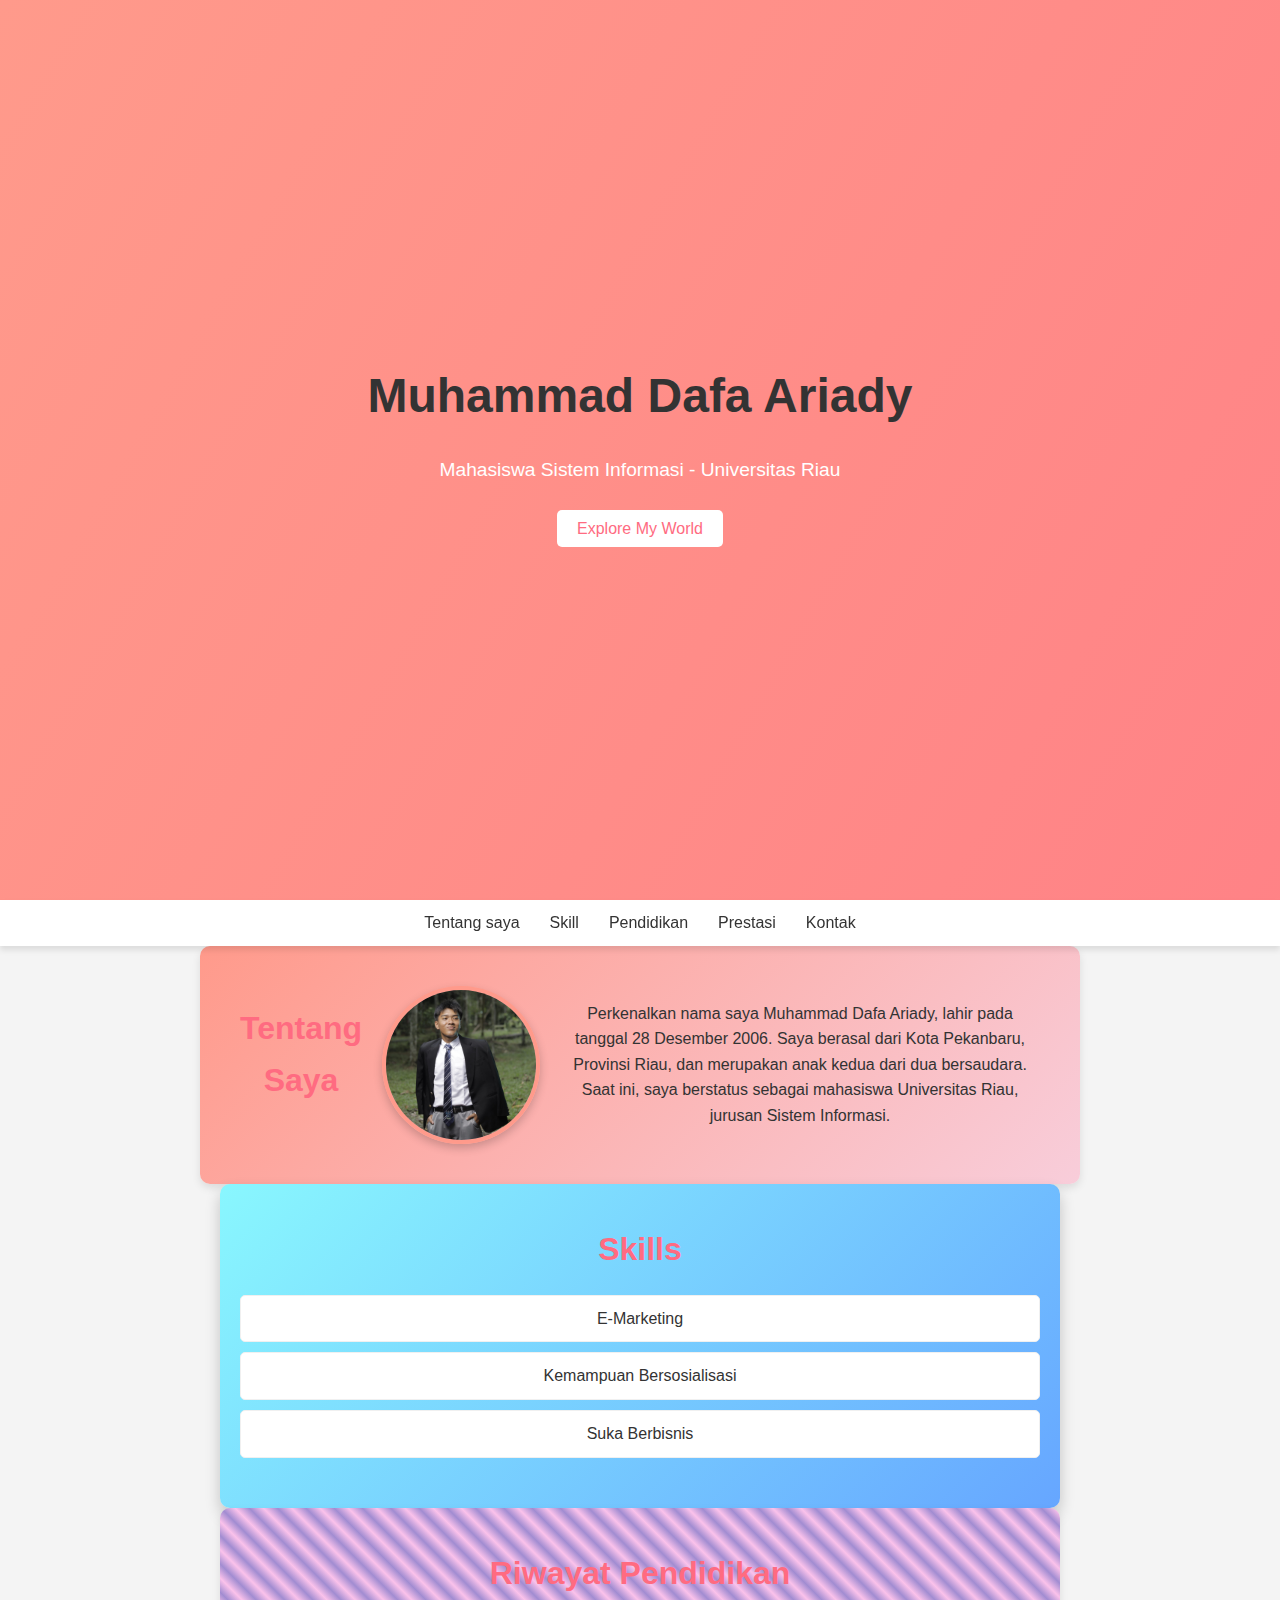
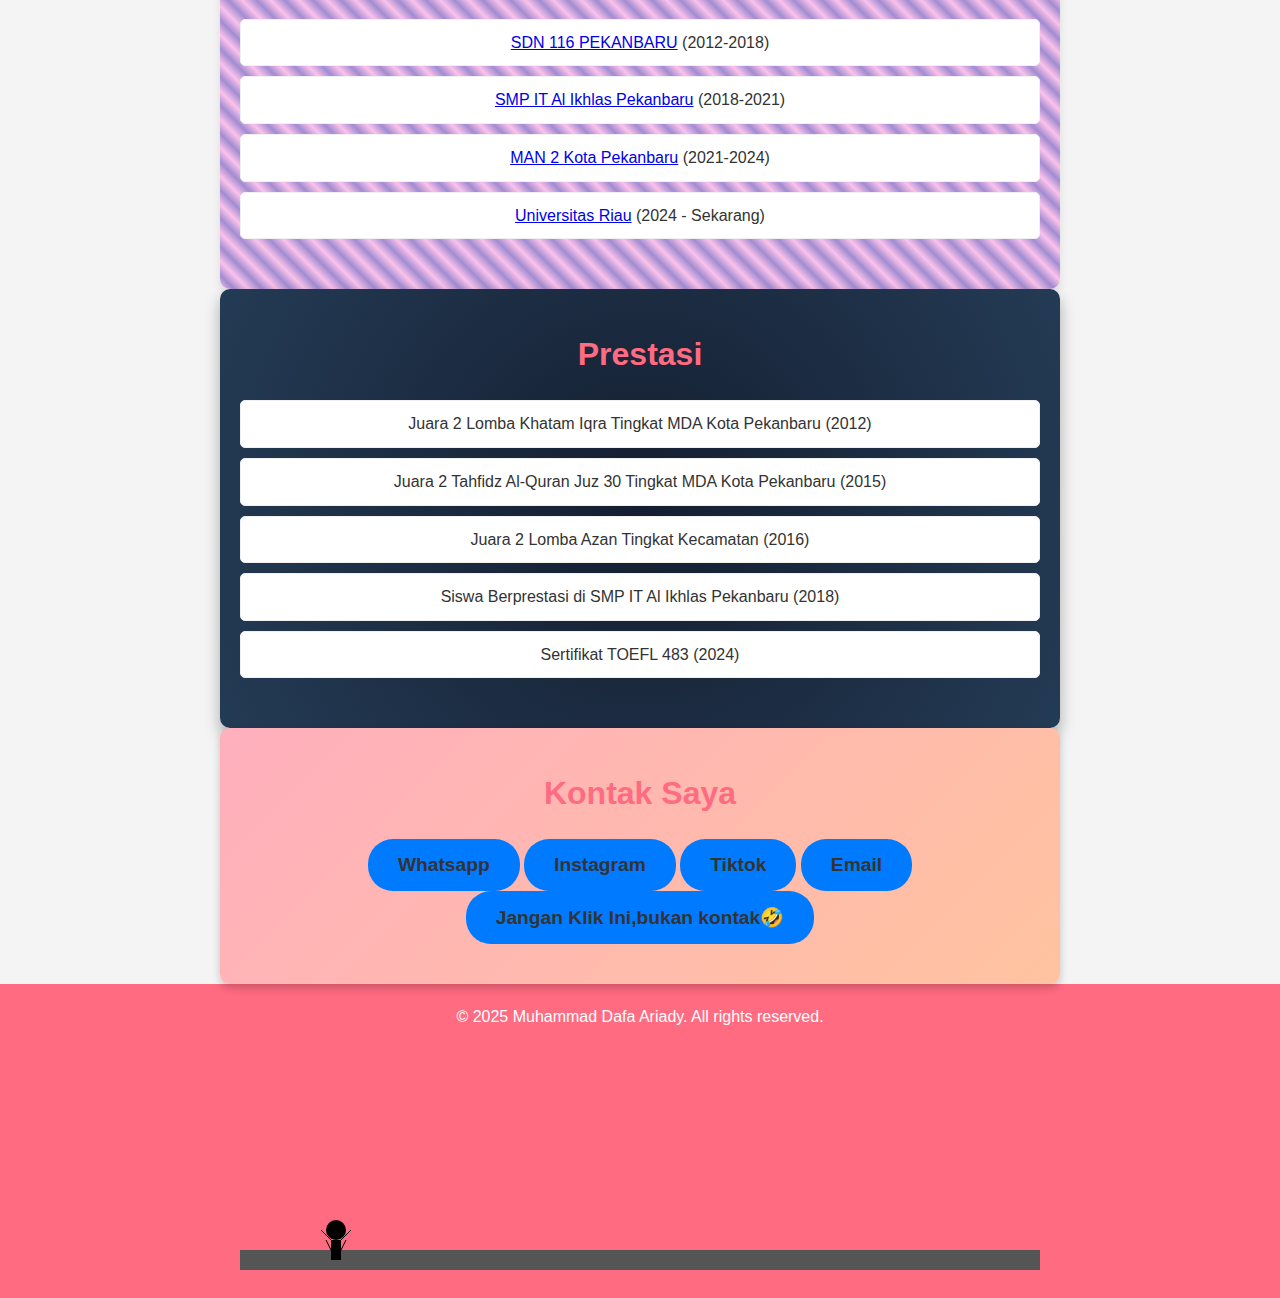
==== index.html @ 721c20ff "Add files via upload" ====
<!DOCTYPE html>
<html lang="en">
<head>
    <meta charset="UTF-8">
    <meta name="viewport" content="width=device-width, initial-scale=1.0">
    <title>Muhammad Dafa Ariady - Personal Website</title>
    <link rel="stylesheet" href="style.css">
</head>
<body>
    <div class="hero">
        <div class="particles"></div>
        <div class="hero-content">
            <h1 class="animate-text">Muhammad Dafa Ariady</h1>
            <p class="animate-text">Mahasiswa Sistem Informasi - Universitas Riau</p>
            <a href="#about" class="btn animate-text">Explore My World</a>
        </div>
    </div>
    <nav>
        <ul class="nav-links">
            <li><a href="#about">Tentang saya</a></li>
            <li><a href="#skills">Skill</a></li>
            <li><a href="#education">Pendidikan</a></li>
            <li><a href="#achievements">Prestasi</a></li>
            <li><a href="#contact">Kontak</a></li>
        </ul>
    </nav>

    <section id="about" class="section">
        <h2>Tentang Saya</h2>
        <div class="about-content">
            <img src="WhatsApp Image 2025-01-17 at 15.14.47_fd2fe288.jpg" alt="Muhammad Dafa Ariady" class="profile-photo">
            <p>Perkenalkan nama saya Muhammad Dafa Ariady, lahir pada tanggal 28 Desember 2006. Saya berasal dari Kota Pekanbaru, Provinsi Riau, dan merupakan anak kedua dari dua bersaudara. Saat ini, saya berstatus sebagai mahasiswa Universitas Riau, jurusan Sistem Informasi.</p>
        </div>
    </section>

    <section id="skills" class="section">
        <h2>Skills</h2>
        <ul>
            <li>E-Marketing</li>
            <li>Kemampuan Bersosialisasi</li>
            <li>Suka Berbisnis</li>
        </ul>
    </section>

    <section id="education" class="section">
        <h2>Riwayat Pendidikan</h2>
        <ul>
            <li><a href="https://maps.app.goo.gl/V5j1E4uMadoN4Wom6">SDN 116 PEKANBARU</a> (2012-2018)</li>
            <li><a href="https://maps.app.goo.gl/zqLnY8dM6WeZjiRg9">SMP IT Al Ikhlas Pekanbaru</a> (2018-2021)</a></li>
            <li><a href="https://maps.app.goo.gl/3FLZnToYGnEe5gfJ9">MAN 2 Kota Pekanbaru</a> (2021-2024)</li>
            <li><a href="https://unri.ac.id/">Universitas Riau</a> (2024 - Sekarang)</li>
        </ul>
    </section>

    <section id="achievements" class="section">
        <h2>Prestasi</h2>
        <ul>
            <li>Juara 2 Lomba Khatam Iqra Tingkat MDA Kota Pekanbaru (2012)</li>
            <li>Juara 2 Tahfidz Al-Quran Juz 30 Tingkat MDA Kota Pekanbaru (2015)</li>
            <li>Juara 2 Lomba Azan Tingkat Kecamatan (2016)</li>
            <li>Siswa Berprestasi di SMP IT Al Ikhlas Pekanbaru (2018)</li>
            <li>Sertifikat TOEFL 483 (2024)</li>
        </ul>
    </section>

    <section id="contact" class="section">
        <h2>Kontak Saya</h2>
            <button class="WA"><a href="https://wa.me/6281270403788">Whatsapp</a></li></button>
            <button class="IG"><a href="https://www.instagram.com/muhammaddafaariady?igsh=MXhnbjdsczNmcThhbg==">Instagram</a></li></button>
            <button class="TT"><a href="https://www.tiktok.com/@orangmantap28?is_from_webapp=1&sender_device=pc">Tiktok</a></li></button>
            <button class="TT"><a href="mailto:muhammaddafaariady@gmail.com">Email</a></li></button>
            <button class="TT"><a href="../CV DAFA/video.html">Jangan Klik Ini,bukan kontak🤣</a></li></button>
    </section>

    <footer>
        <p>&copy; 2025 Muhammad Dafa Ariady. All rights reserved.</p>
    </footer>

    <footer>
    
        <canvas id="runnerCanvas" width="800" height="200"></canvas>
    </footer>
    
    <script src="style.js"></script>
</body>
</html>
---- style.css ----
/* Reset Styles */
body, ul, h1, h2, p {
    margin: 0;
    padding: 0;
    box-sizing: border-box;
}

/* General Styles */
body {
    font-family: 'Arial', sans-serif;
    line-height: 1.6;
    color: #333;
    background: #f4f4f9;
}

/* Hero Section */
.hero {
    position: relative;
    height: 100vh;
    display: flex;
    justify-content: center;
    align-items: center;
    text-align: center;
    background: linear-gradient(120deg, #ff9a8b, #ff6b81, #f8cdda);
    background-size: 400% 400%;
    color: white;
    animation: gradientBG 10s ease infinite;
}

@keyframes gradientBG {
    0% {
        background-position: 0% 50%;
    }
    50% {
        background-position: 100% 50%;
    }
    100% {
        background-position: 0% 50%;
    }
}

.hero-content h1 {
    font-size: 3rem;
    margin-bottom: 20px;
    animation: fadeInDown 1s ease-in-out;
}

.hero-content p {
    font-size: 1.2rem;
    margin-bottom: 30px;
    animation: fadeIn 1.5s ease-in-out;
}

.hero-content .btn {
    text-decoration: none;
    padding: 10px 20px;
    background: #fff;
    color: #ff6b81;
    border-radius: 5px;
    font-size: 1rem;
    transition: 0.3s ease;
    animation: fadeInUp 2s ease-in-out;
}

.hero-content .btn:hover {
    background: #ff6b81;
    color: #fff;
}

/* Navigation */
nav {
    background: #fff;
    padding: 10px 20px;
    position: sticky;
    top: 0;
    box-shadow: 0 4px 6px rgba(0, 0, 0, 0.1);
    z-index: 100;
}

.nav-links {
    display: flex;
    justify-content: center;
    list-style: none;
}

.nav-links li {
    margin: 0 15px;
}

.nav-links a {
    text-decoration: none;
    color: #333;
    font-size: 1rem;
    transition: 0.3s ease;
}

.nav-links a:hover {
    color: #ff6b81;
}

/* Sections */
.section {
    padding: 50px 20px;
    max-width: 800px;
    margin: auto;
    text-align: center;
}

.section h2 {
    font-size: 2rem;
    margin-bottom: 20px;
    color: #ff6b81;
}

.section ul {
    list-style: none;
    padding: 0;
}

.section ul li {
    padding: 10px;
    margin: 10px 0;
    background: #fff;
    border: 1px solid #f0f0f0;
    border-radius: 5px;
    transition: transform 0.3s ease, background 0.3s ease, box-shadow 0.3s ease;
}

.section ul li:hover {
    background: #ff6b81;
    color: #fff;
    transform: translateY(-5px);
    box-shadow: 0 10px 15px rgba(0, 0, 0, 0.2);
}

/* Footer */
footer {
    text-align: center;
    padding: 20px;
    background: #ff6b81;
    color: #fff;
}

/* Animations */
@keyframes fadeInDown {
    from {
        opacity: 0;
        transform: translateY(-20px);
    }
    to {
        opacity: 1;
        transform: translateY(0);
    }
}

@keyframes fadeIn {
    from {
        opacity: 0;
    }
    to {
        opacity: 1;
    }
}

@keyframes fadeInUp {
    from {
        opacity: 0;
        transform: translateY(20px);
    }
    to {
        opacity: 1;
        transform: translateY(0);
    }
}

/* Style untuk About section */
#about {
    display: flex;
    align-items: center;
    gap: 20px;
    padding: 40px;
}

.about-content {
    display: flex;
    align-items: center;
    gap: 20px;
}

.profile-photo {
    width: 150px;
    height: 150px;
    border-radius: 50%;
    object-fit: cover;
    border: 3px solid #ddd;
}

/* Styling untuk bagian lainnya (opsional) */
body {
    font-family: Arial, sans-serif;
    margin: 0;
    padding: 0;
    background-color: #f4f4f4;
}

h1, h2 {
    color: #333;
}

/* Menambahkan background partikel */
.hero {
    position: relative;
    height: 100vh;
    display: flex;
    justify-content: center;
    align-items: center;
    text-align: center;
    background-color: #333;
    color: white;
}

.particles {
    position: absolute;
    top: 0;
    left: 0;
    width: 100%;
    height: 100%;
    pointer-events: none;
    z-index: -1;
}

/* Efek partikel */
.particle {
    position: absolute;
    width: 5px;
    height: 5px;
    background-color: #ffffff;
    border-radius: 50%;
    animation: particle-move 5s infinite;
}

@keyframes particle-move {
    0% {
        transform: translate(0, 0);
        opacity: 1;
    }
    100% {
        transform: translate(var(--x), var(--y));
        opacity: 0;
    }
}

/* Animasi untuk elemen teks */
.animate-text {
    animation: text-animate 2s ease-in-out;
}

@keyframes text-animate {
    0% {
        opacity: 0;
        transform: translateY(-20px);
    }
    100% {
        opacity: 1;
        transform: translateY(0);
    }
}

/* Tombol (Button) Hover */
.btn {
    text-decoration: none;
    padding: 10px 20px;
    background: #fff;
    color: #ff6b81;
    border-radius: 5px;
    font-size: 1rem;
    transition: transform 0.3s ease, background 0.3s ease, color 0.3s ease;
}

.btn:hover {
    background: #ff6b81;
    color: #fff;
    transform: scale(1.1);
}

/* Link Navigasi Hover */
.nav-links a {
    text-decoration: none;
    color: #333;
    position: relative;
    font-size: 1rem;
    padding: 5px 0;
    transition: color 0.3s ease;
}

.nav-links a::after {
    content: '';
    position: absolute;
    width: 0;
    height: 2px;
    background: #ff6b81;
    left: 0;
    bottom: 0;
    transition: width 0.3s ease;
}

.nav-links a:hover {
    color: #ff6b81;
}

.nav-links a:hover::after {
    width: 100%;
}

/* Gambar Profil Hover */
.profile-photo {
    width: 150px;
    height: 150px;
    border-radius: 50%;
    transition: transform 0.3s ease, box-shadow 0.3s ease;
}

.profile-photo:hover {
    transform: scale(1.1);
    box-shadow: 0 10px 20px rgba(0, 0, 0, 0.2);
}

/* Hover untuk bagian Contact */
#contact p {
    margin: 10px 0;
    font-size: 1rem;
    transition: transform 0.3s ease, color 0.3s ease;
}

#contact p:hover {
    color: #ff6b81;
    transform: scale(1.05);
}

/* Hover khusus untuk link di Contact (Instagram) */
#contact a {
    text-decoration: none;
    color: #333;
    font-weight: bold;
    transition: color 0.3s ease, transform 0.3s ease;
}

#contact a:hover {
    color: #ff6b81;
    transform: scale(1.1);
}

#about {
    display: flex;
    align-items: center;
    gap: 20px;
    padding: 40px;
    background: linear-gradient(135deg, #ff9a8b, #f8cdda);
    color: #333;
    border-radius: 10px;
    box-shadow: 0 4px 8px rgba(0, 0, 0, 0.1);
}


.profile-photo {
    width: 150px;
    height: 150px;
    border-radius: 50%;
    object-fit: cover;
    border: 4px solid #ff9a8b;
    box-shadow: 0 4px 10px rgba(0, 0, 0, 0.2);
}

#about:hover {
    transform: scale(1.02);
    transition: transform 0.3s ease, box-shadow 0.3s ease;
    box-shadow: 0 12px 20px rgba(0, 0, 0, 0.3);
}

#skills {
    background: linear-gradient(135deg, #89f7fe, #66a6ff);
    padding: 40px 20px;
    
    border-radius: 10px;
    box-shadow: 0 8px 15px rgba(0, 0, 0, 0.2);
    text-align: center;
}

#skills:hover {
    transform: scale(1.02);
    transition: transform 0.3s ease;
    box-shadow: 0 12px 20px rgba(0, 0, 0, 0.3);
}

#education {
    background: repeating-linear-gradient(
        45deg,
        #fbc2eb,
        #a18cd1 10px,
        #fbc2eb 20px
    );
    padding: 40px 20px;
    color: #333;
    border-radius: 10px;
    box-shadow: 0 4px 8px rgba(0, 0, 0, 0.1);
    text-align: center;
}

#education:hover {
    transform: scale(1.02);
    transition: transform 0.3s ease;
    box-shadow: 0 12px 20px rgba(0, 0, 0, 0.3);
}

#achievements {
    background: radial-gradient(circle, #141e30, #243b55);
    padding: 40px 20px;
   
    border-radius: 10px;
    box-shadow: 0 8px 15px rgba(0, 0, 0, 0.3);
    position: relative;
    overflow: hidden;
}

#achievements::before {
    content: '';
    position: absolute;
    top: 0;
    left: 0;
    width: 100%;
    height: 100%;
    background: url('particles.png');
    opacity: 0.2;
    z-index: -1;
}

#achievements:hover {
    transform: scale(1.02);
    transition: transform 0.3s ease;
    box-shadow: 0 12px 20px rgba(0, 0, 0, 0.4);
}

#contact {
    background: linear-gradient(135deg, #ffafbd, #ffc3a0);
    padding: 40px 20px;
    color: #333;
    border-radius: 10px;
    box-shadow: 0 4px 8px rgba(0, 0, 0, 0.2);
    position: relative;
    text-align: center;
    overflow: hidden;
}

#contact::before {
    content: '';
    position: absolute;
    top: -50%;
    left: -50%;
    width: 200%;
    height: 200%;
    background: radial-gradient(circle, rgba(255, 255, 255, 0.2), transparent 60%);
    animation: rotate 10s linear infinite;
    z-index: -1;
}

@keyframes rotate {
    0% {
        transform: rotate(0deg);
    }
    100% {
        transform: rotate(360deg);
    }
}

#contact:hover {
    transform: scale(1.02);
    transition: transform 0.3s ease;
    box-shadow: 0 12px 20px rgba(0, 0, 0, 0.3);
}

.WA {
    background-color: #007bff; /* Warna dasar biru */
    color: white; /* Warna teks */
    border: none;
    border-radius: 25px; /* Membulatkan tombol */
    padding: 15px 30px; /* Ukuran tombol */
    font-size: 1.2em; /* Ukuran teks */
    font-weight: bold;
    cursor: pointer;
    transition: all 0.3s ease; /* Efek transisi */
}

.WA:hover {
    background-color: #0056b3; /* Warna saat hover */
    box-shadow: 0px 5px 15px rgba(0, 0, 0, 0.3); /* Efek bayangan */
    transform: scale(1.1); /* Sedikit memperbesar tombol */
}

.WA:active {
    .btn:active 
        transform: scale(1); /* Mengembalikan skala saat diklik */
}

.IG {
    background-color: #007bff; /* Warna dasar biru */
    color: white; /* Warna teks */
    border: none;
    border-radius: 25px; /* Membulatkan tombol */
    padding: 15px 30px; /* Ukuran tombol */
    font-size: 1.2em; /* Ukuran teks */
    font-weight: bold;
    cursor: pointer;
    transition: all 0.3s ease; /* Efek transisi */
}

.IG:hover {
    background-color: #0056b3; /* Warna saat hover */
    box-shadow: 0px 5px 15px rgba(0, 0, 0, 0.3); /* Efek bayangan */
    transform: scale(1.1); /* Sedikit memperbesar tombol */
}

.IG:active {
    .btn:active 
        transform: scale(1); /* Mengembalikan skala saat diklik */
}

.TT {
    background-color: #007bff; /* Warna dasar biru */
    color: white; /* Warna teks */
    border: none;
    border-radius: 25px; /* Membulatkan tombol */
    padding: 15px 30px; /* Ukuran tombol */
    font-size: 1.2em; /* Ukuran teks */
    font-weight: bold;
    cursor: pointer;
    transition: all 0.3s ease; /* Efek transisi */
}

.TT:hover {
    background-color: #0056b3; /* Warna saat hover */
    box-shadow: 0px 5px 15px rgba(0, 0, 0, 0.3); /* Efek bayangan */
    transform: scale(1.1); /* Sedikit memperbesar tombol */
}

.TT:active {
    .btn:active {
        transform: scale(1); /* Mengembalikan skala saat diklik */
}

footer {
    position: relative;
    text-align: center;
}

#runnerCanvas {
    display: block;
    margin: 10px auto;
    background-color: #f0f0f0;
    border: 1px solid #ccc;
    box-shadow: 0px 4px 6px rgba(0, 0, 0, 0.1);
}
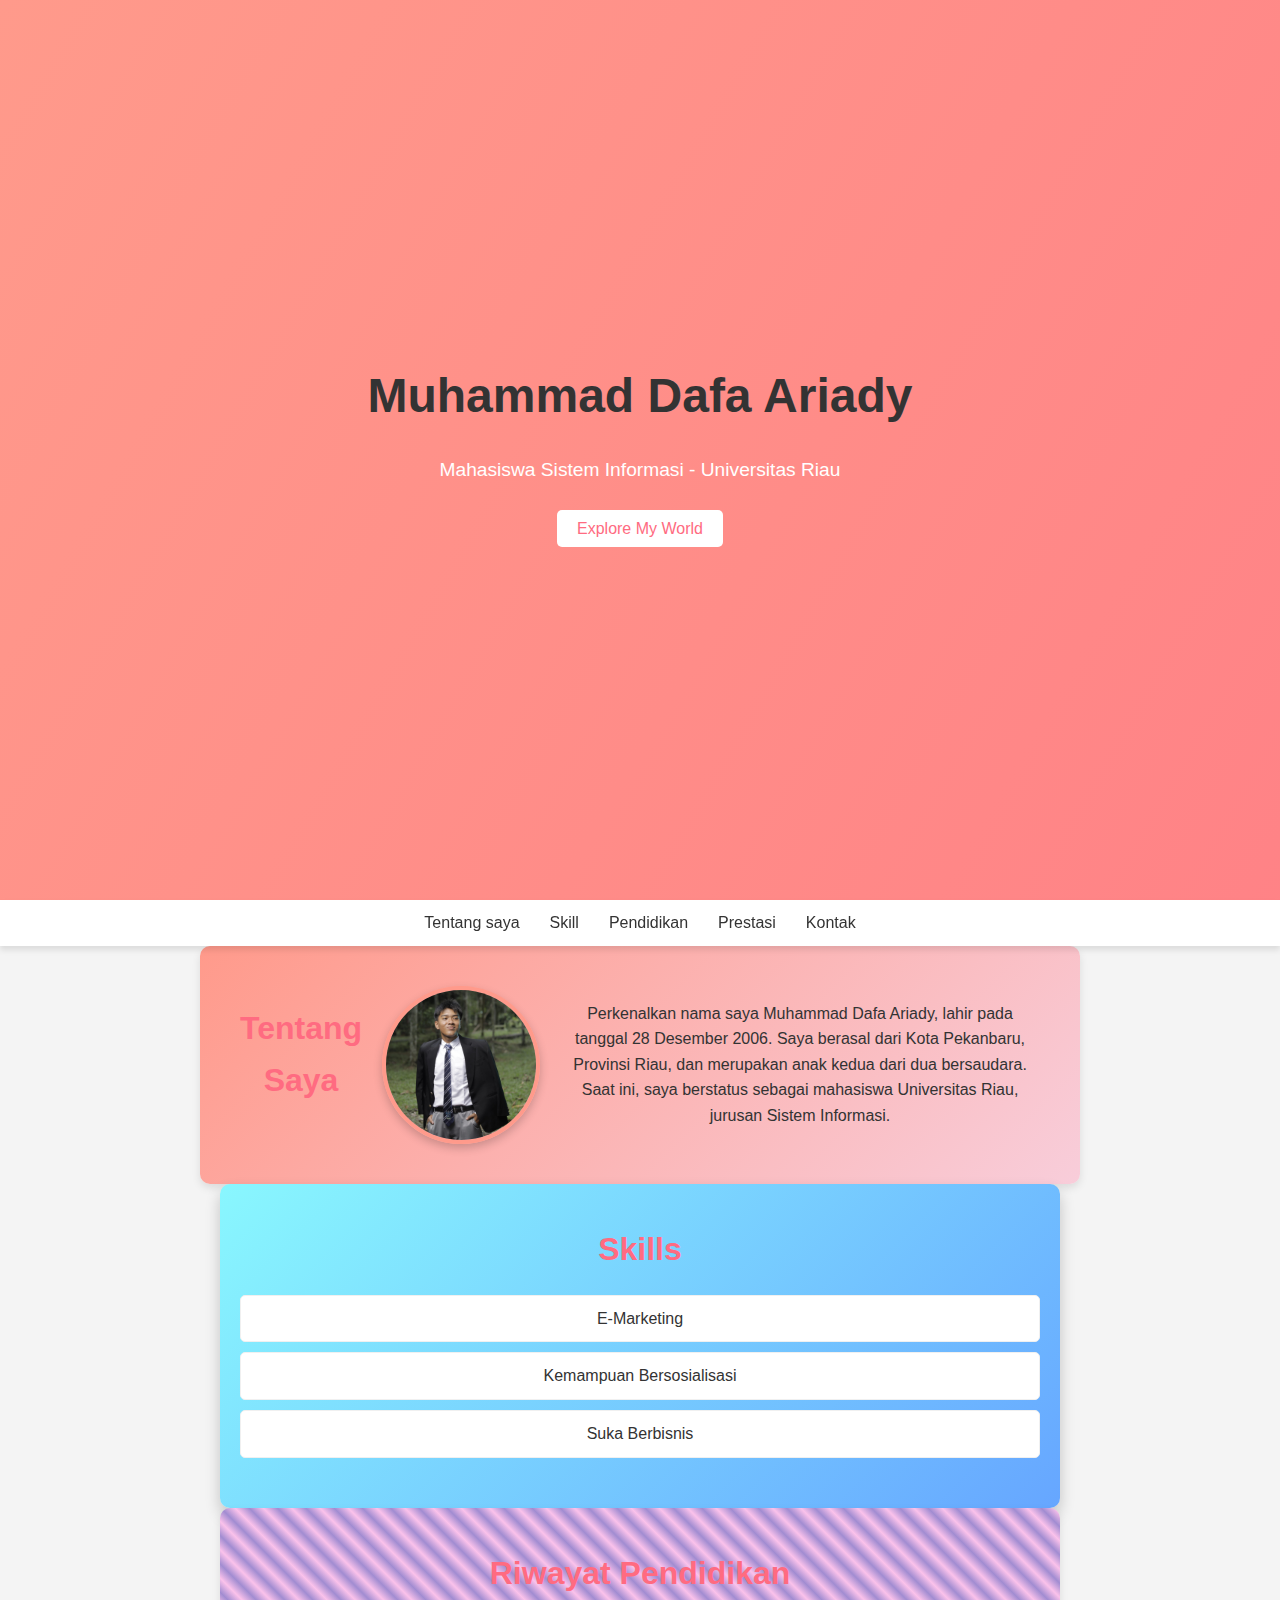
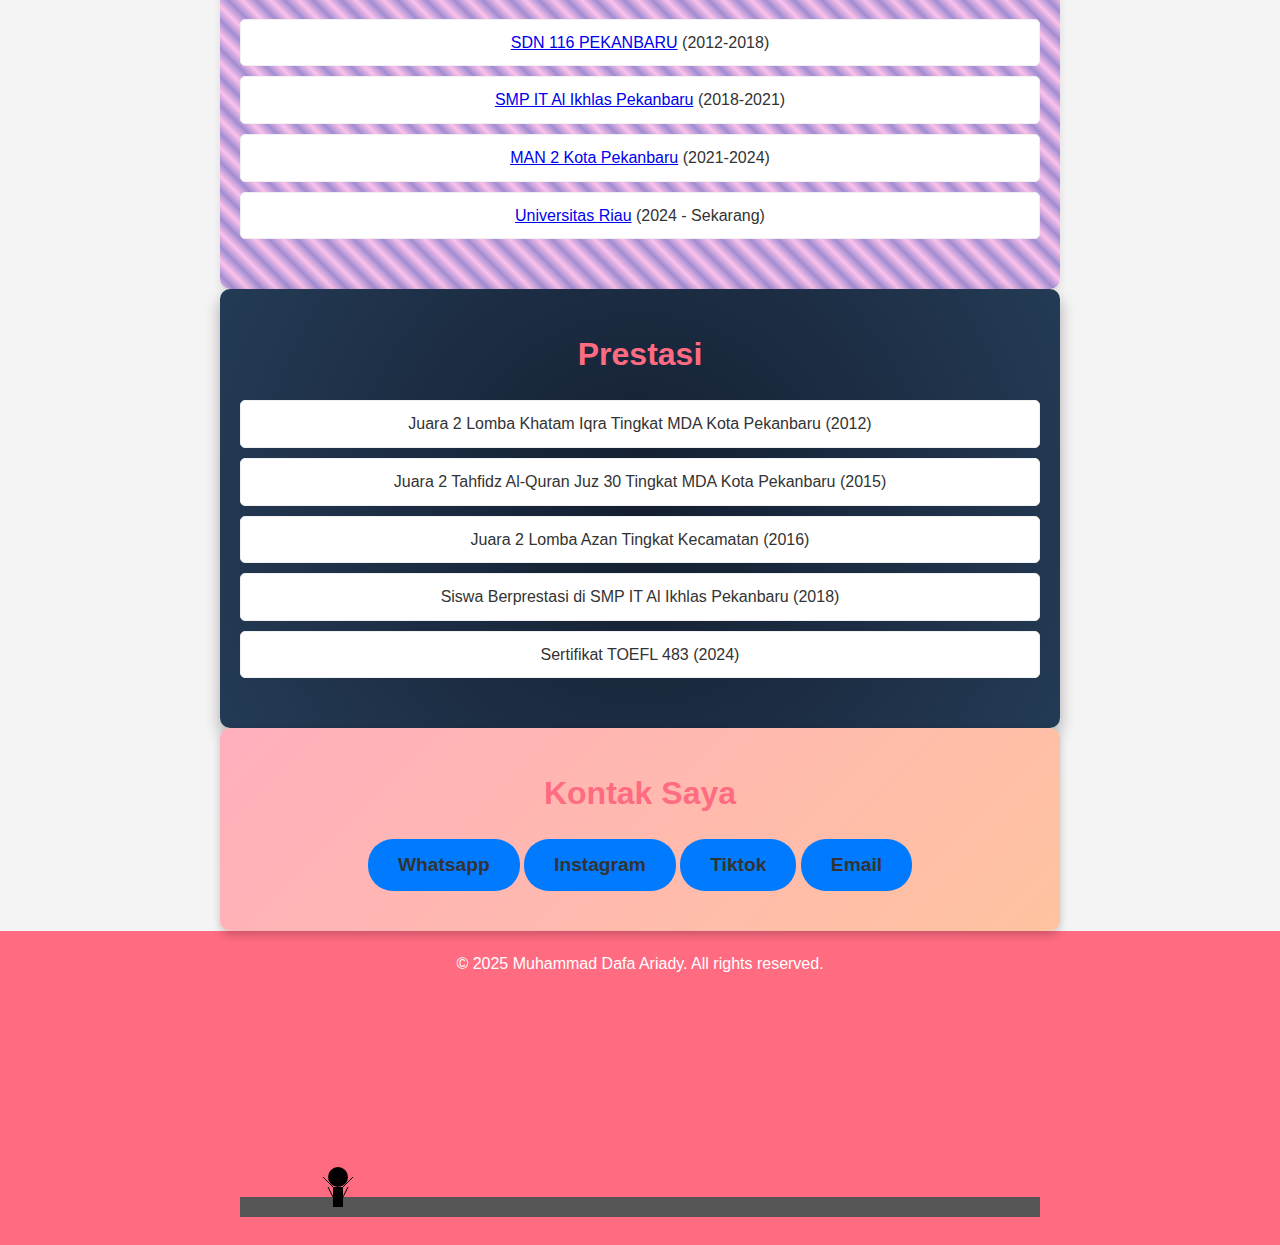
==== commit 0cfe2690: "Update index.html" ====
--- a/index.html
+++ b/index.html
@@ -69,7 +69,6 @@
             <button class="IG"><a href="https://www.instagram.com/muhammaddafaariady?igsh=MXhnbjdsczNmcThhbg==">Instagram</a></li></button>
             <button class="TT"><a href="https://www.tiktok.com/@orangmantap28?is_from_webapp=1&sender_device=pc">Tiktok</a></li></button>
             <button class="TT"><a href="mailto:muhammaddafaariady@gmail.com">Email</a></li></button>
-            <button class="TT"><a href="../CV DAFA/video.html">Jangan Klik Ini,bukan kontak🤣</a></li></button>
     </section>
 
     <footer>
